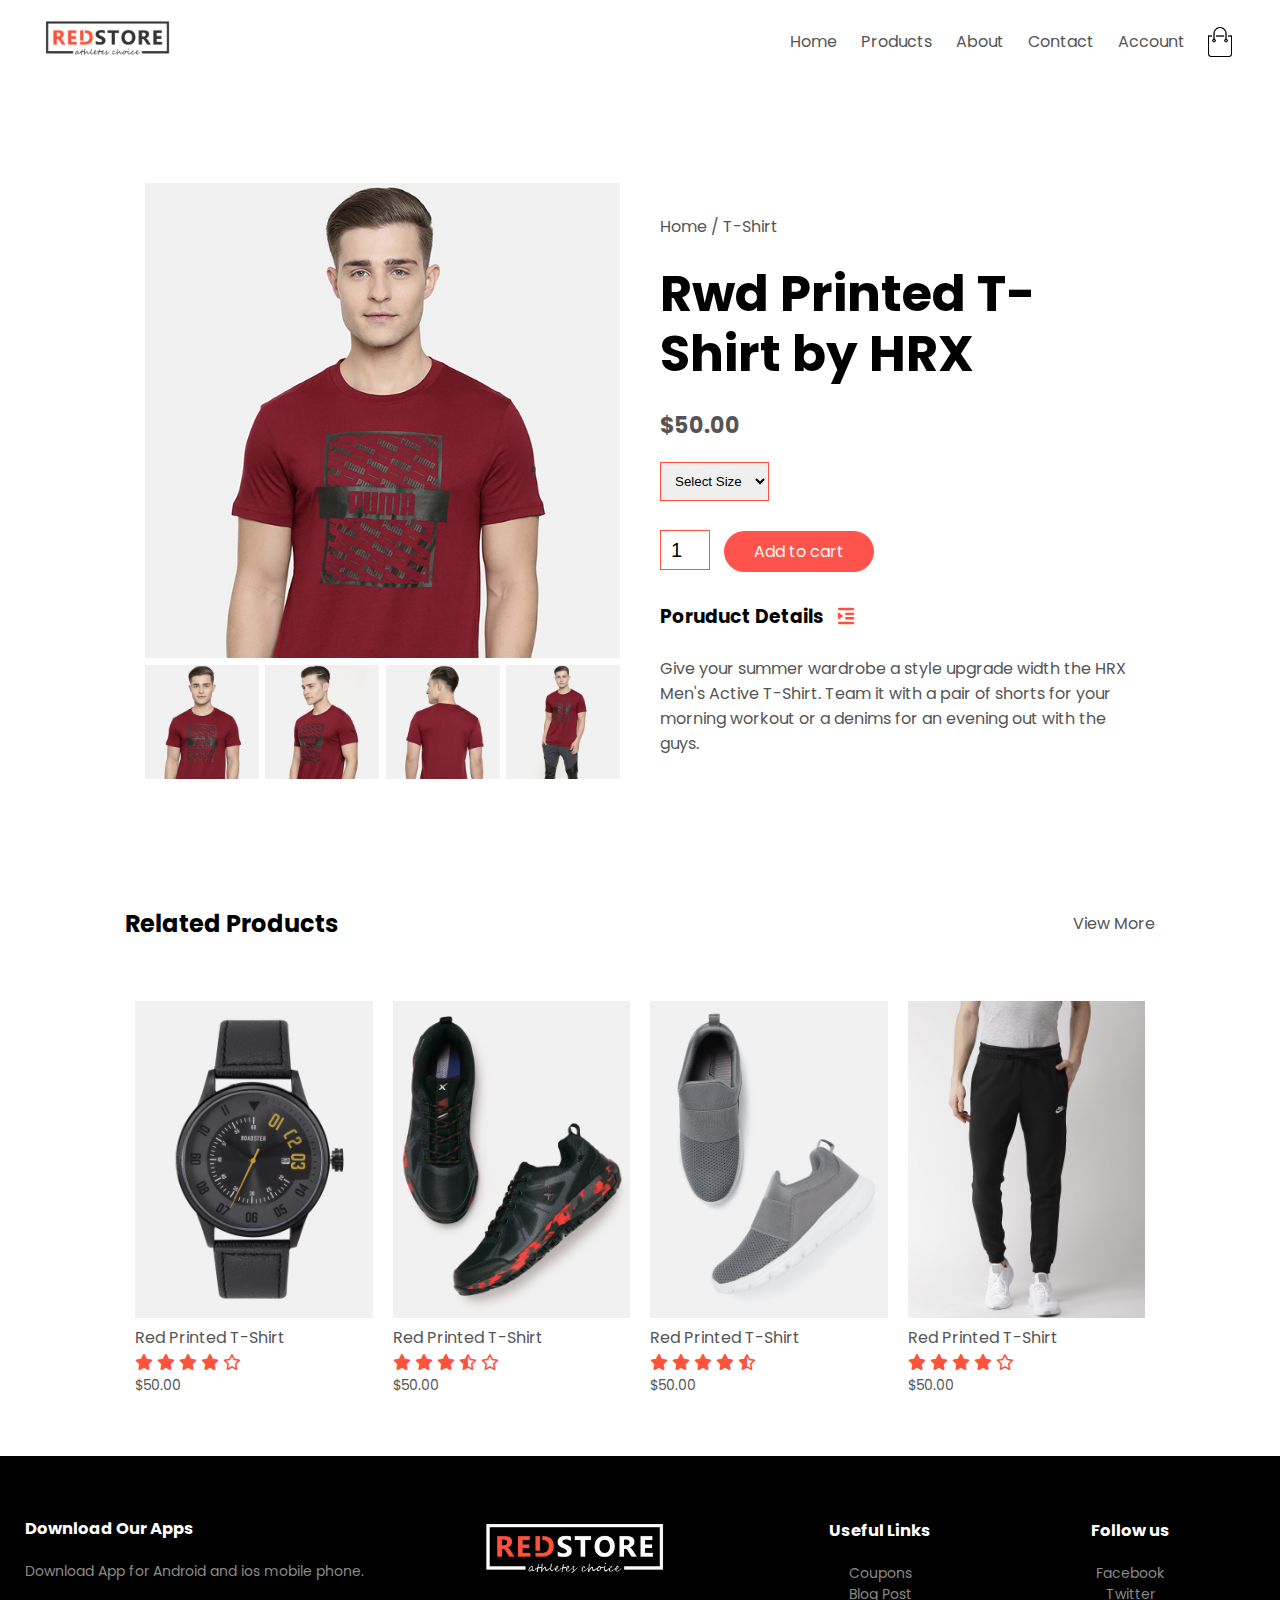
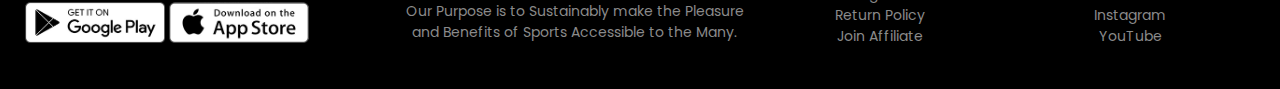
==== product-details.html @ 300defac "my third commit and i added the product details page" ====
<!DOCTYPE html>
<html lang="en">
<head>
  <meta charset="UTF-8">
  <meta name="viewport" content="width=device-width, initial-scale=1.0">
<link href="https://fonts.googleapis.com/css2?family=Poppins:wght@300;400;500;600;700&display=swap" rel="stylesheet">
<link rel="stylesheet" href="https://cdnjs.cloudflare.com/ajax/libs/font-awesome/6.5.1/css/all.min.css">
  <link rel="stylesheet" href="style.css">
  <title>Products Details - RedStore</title>
</head>
<body>
<div class="container">
    <div class="navbar">
      <div class="logo">
        <img src="images/logo.png" width="125px">
      </div>
      <nav>
        <ul id="menuItems">
          <li><a href="index.html">Home</a></li>
          <li><a href="products.html">Products</a></li>
          <li><a href="#">About</a></li>
          <li><a href="#">Contact</a></li>
          <li><a href="#">Account</a></li>
        </ul>
      </nav>
      <img src="images/cart.png" width="30px" height="30px">
      <img src="images/menu.png" class="menu-icon" onclick="menutoggle()">
    </div>
</div>
<!-- ------ Single Products Details------ -->
<div class="small-container single-product">
  <div class="row">
    <div class="col-2">
      <img src="images/gallery-1.jpg" width="100%" id="productImg">
      <div class="small-img-row">
        <div class="small-img-col">
          <img src="images/gallery-1.jpg" width="100%" class="small-img">
        </div>
        <div class="small-img-col">
          <img src="images/gallery-2.jpg" width="100%" class="small-img">
        </div>
        <div class="small-img-col">
          <img src="images/gallery-3.jpg" width="100%" class="small-img">
        </div>
        <div class="small-img-col">
          <img src="images/gallery-4.jpg" width="100%" class="small-img">
        </div>
      </div>
    </div>
    <div class="col-2">
      <p>Home / T-Shirt</p>
      <h1>Rwd Printed T-Shirt by HRX</h1>
      <h4>$50.00</h4>
      <select>
        <option>Select Size</option>
        <option>XXL</option>
        <option>XL</option>
        <option>Large</option>
        <option>Medium</option>
        <option>Small</option>
      </select>
      <input type="number" value="1">
      <a href="" class="btn">Add to cart</a>
      <h3>Poruduct Details <i class="fa fa-indent"></i></h3>
      <br>
      <p>Give your summer wardrobe a style upgrade width the HRX Men's Active T-Shirt. Team it with a pair of shorts for your morning workout or a denims for an evening out with the guys.</p>
    </div>
  </div>
</div>
<!-- ------------Title---------- -->
<div class="small-container">
  <div class="row row-2">
    <h2>Related Products</h2>
    <p>View More</p>
  </div>
</div>
<!-- ------Products ------ -->
<div class="small-container">
  <div class="row">
    <div class="col-4">
      <img src="images/product-9.jpg">
      <h4>Red Printed T-Shirt</h4>
      <div class="rating">
        <i class="fa fa-star"></i>
        <i class="fa fa-star"></i>
        <i class="fa fa-star"></i>
        <i class="fa fa-star"></i>
        <i class="fa-regular fa-star"></i>
      </div>
      <p>$50.00</p>
    </div>
    <div class="col-4">
      <img src="images/product-10.jpg">
      <h4>Red Printed T-Shirt</h4>
      <div class="rating">
        <i class="fa fa-star"></i>
        <i class="fa fa-star"></i>
        <i class="fa fa-star"></i>
        <i class="fa-regular fa-star-half-stroke"></i>
        <i class="fa-regular fa-star"></i>
      </div>
      <p>$50.00</p>
    </div>
    <div class="col-4">
      <img src="images/product-11.jpg">
      <h4>Red Printed T-Shirt</h4>
      <div class="rating">
        <i class="fa fa-star"></i>
        <i class="fa fa-star"></i>
        <i class="fa fa-star"></i>
        <i class="fa fa-star"></i>
        <i class="fa-regular fa-star-half-stroke"></i>
      </div>
      <p>$50.00</p>
    </div>
    <div class="col-4">
      <img src="images/product-12.jpg">
      <h4>Red Printed T-Shirt</h4>
      <div class="rating">
        <i class="fa fa-star"></i>
        <i class="fa fa-star"></i>
        <i class="fa fa-star"></i>
        <i class="fa fa-star"></i>
        <i class="fa-regular fa-star"></i>
      </div>
      <p>$50.00</p>
    </div>
  </div>
</div>

<!-- ------ footer ------ -->
<div class="footer">
  <div class="container">
    <div class="row">
      <div class="footer-col-1">
        <h3>Download Our Apps</h3>
        <p>Download App for Android and ios mobile phone.</p>
        <div class="app-logo">
          <img src="images/play-store.png">
          <img src="images/app-store.png">
        </div>
      </div>
      <div class="footer-col-2">
        <img src="images/logo-white.png">
        <p>Our Purpose is to Sustainably make the Pleasure and Benefits of Sports Accessible to the Many.</p>
      </div>
      <div class="footer-col-3">
        <h3>Useful Links</h3>
        <ul>
          <li>Coupons</li>
          <li>Blog Post</li>
          <li>Return Policy</li>
          <li>Join Affiliate</li>
        </ul>
      </div>
      <div class="footer-col-4">
        <h3>Follow us</h3>
        <ul>
          <li>Facebook</li>
          <li>Twitter</li>
          <li>Instagram</li>
          <li>YouTube</li>
        </ul>
      </div>
    </div>
  </div>
</div>

<script>
  var MenuItems = document.getElementById("menuItems");

  MenuItems.style.maxHeight = "0px";

  function menutoggle(){
    if(MenuItems.style.maxHeight == "0px")
    {
      MenuItems.style.maxHeight = "200px";
    }
    else 
    {
      MenuItems.style.maxHeight = "0px";
    }
  }
</script>
<!-- ------ JS for product Gallery ------ -->
<script>
  var productImg = document.getElementById("productImg");
  var smallImg = document.getElementsByClassName("small-img");
  smallImg[0].onclick = function()
  {
    productImg.src = smallImg[0].src;
  }
  smallImg[1].onclick = function()
  {
    productImg.src = smallImg[1].src;
  }
  smallImg[2].onclick = function()
  {
    productImg.src = smallImg[2].src;
  }
  smallImg[3].onclick = function()
  {
    productImg.src = smallImg[3].src;
  }
</script>
</body>
</html>
---- style.css ----
*{
  margin: 0;
  padding:0;
  box-sizing: border-box;
}

body{
  font-family: 'Poppins', sans-serif;
}

.navbar{
  display: flex;
  align-items: center;
  padding: 20px;
}
nav{
  flex: 1;
  text-align: right;
}
nav ul{
  display: inline-block;
  list-style-type: none;
}
nav ul li{
  display: inline-block;
  margin-right: 20px;
}
a{
  text-decoration: none;
  color: #555;
}
p{
  color: #555;
}
.container{
  max-width: 1300px;
  margin: auto;
  padding-right: 25px;
  padding-left: 25px;
}
.row{
  display: flex;
  align-items: center;
  flex-wrap: wrap;
  justify-content: space-around;
}
.col-2{
  flex-basis: 50%;
  min-width: 300px;
}
.col-2 img{
  max-width: 100%;
  padding: 50px 0;
}
.col-2 h1{
  font-size: 50px;
  line-height: 60px;
  margin: 25px 0;
}
.btn{
  display: inline-block;
  background-color: #ff534b;
  color: #fff;
  padding: 8px 30px;
  margin: 30px 0;
  border-radius: 30px;
  transition: background 0.5s;
}

.btn:hover{
  background: #563434;
}

.header{
  background: radial-gradient(#fff,#ffd6d6);
}
.header .row{
  margin-top: 70px;
}
.categories{
  margin: 70px 0;
}
.col-3{
  flex-basis: 30%;
  min-width:250px;
  margin-bottom: 30px;
}
.col-3 img{
  width: 100%;
}
.small-container{
  max-width: 1080px;
  margin: auto;
  padding-left: 25px;
  padding-right: 25px;
}
.col-4{
  flex-basis: 25%;
  padding: 10px;
  min-width: 200px;
  margin-bottom: 50px;
  transition: transform 0.5s;
}
.col-4 img{
  width: 100%;
}
.title{
  text-align: center;
  margin: 0 auto 80px;
  position: relative;
  line-height: 60px;
  color: #555;
}
.title::after{
  content: '';
  background: #ff523b;
  width: 80px;
  height: 5px;
  border-radius: 5px;
  position: absolute;
  bottom: 0;
  left: 50%;
  transform: translateX(-50%);
}
h4{
  color: #555;
  font-weight: normal;
}
.col-4 p{
  font-size: 14px;
}
.rating .fa, .fa-regular{
  color: #ff523b;
}
.col-4:hover{
  transform: translateY(-5px);
}
.offer{
  background: radial-gradient(#fff,#ffd6d6);
  margin-top: 80px;
  pad: 30px 0;
}
.col-2 .offer-img{
  padding: 50px;
}
small{
  color: #555;
}

.testimonial{
  padding-top: 100px;
}
.testimonial .col-3{
  text-align: center;
  padding: 40px 20px;
  box-shadow:0 0 20px 0px rgba(0,0,0,0.1);
  cursor: pointer;
  transition: transform 0.5s;
}
.testimonial .col-3 img{
  width: 50px;
  margin-top: 20px;
  border-radius: 50%;
}
.testimonial .col-3:hover{
  transform: translateY(-10px);
}
.fa.fa-quote-left{
  font-size: 34px;
  color: #ff523b;
}
.col-3 p{
  font-size: 12px;
  margin: 12px 0;
  color: #777;
}
.testimonial .col-3 h3{
  font-weight: 600;
  color: #555;
  font-size: 16px;
}

.brands{
  margin: 100px auto;
}
.col-5{
  width: 160px;
}
.col-5 img{
  width: 100%;
  cursor: pointer;
  filter: grayscale(100%);
}
.col-5 img:hover{
  filter: grayscale(0);
}

.footer{
  background: #000;
  color: #8a8a8a;
  font-size: 14px;
  padding: 60px 0 20px;
}
.footer p{
  color: #8a8a8a;
}
.footer h3{
  color: #fff;
  margin-bottom: 20px;
}
.footer-col-1, .footer-col-2, .footer-col-3, .footer-col-4{
  min-width: 250px;
  margin-bottom: 20px;
} 
.footer-col-1{
  flex-basis: 30%;
}
.footer-col-2{
  flex: 1;
  text-align: center;
}
.footer-col-2 img{
  width: 180px;
  margin-bottom: 20px;
}
.footer-col-3, .footer-col-4{
  flex-basis: 12%;
  text-align: center;
}
ul{
  list-style-type: none;
}
.app-logo{
  margin-top: 20px;
  cursor: pointer;
}
.app-logo img{
  width: 140px;
}

.menu-icon{
  width: 28px;
  margin-left: 20px;
  display: none;
}

/* ------ all products ----- */
.row-2{
  justify-content: space-between;
  margin: 100px auto 50px;
}
select{
  border: 1px solid #ff523b;
  padding: 5px;
}
select:focus{
  outline: none;
}
.page-btn{
  margin: 0 auto 80px;
}
.page-btn span{
  display: inline-block;
  border: 1px solid #ff523b;
  margin-left: 10px;
  width: 40px;
  height: 40px;
  text-align: center;
  line-height: 40px;
  cursor: pointer;
}
.page-btn span:hover{
  background: #ff523b;
  color: #fff;
}

/* ------ Single Product details ----- */
.single-product{
  margin-top: 80px;
}
.single-product .col-2 img{
  padding: 0;
}
.single-product .col-2{
  padding: 20px;
}
.single-product .col-2 h4{
  margin: 20px 0;
  font-size: 22px;
  font-weight: bold;
}
.single-product select{
  display: block;
  padding: 10px;
  margin-top: 20px;
}
.single-product input{
  width: 50px;
  height: 40px;
  padding-left: 10px;
  font-size: 20px;
  margin-right: 10px;
  border: 1px solid #ff523b;
}
input:focus{
  outline: none;
}
.single-product .fa-indent{
  color: #ff523b;
  margin-left: 10px;
}
.small-img-row{
  display: flex;
  justify-content: space-between;
}
.small-img-col{
  flex-basis: 24%;
  cursor: pointer;
}

/* ------ media qurey for menu ----- */

@media only screen and (max-width:800px){
  nav ul{
    position: absolute;
    top: 70px;
    left: 0;
    background: #333;
    width: 100%;
    overflow: hidden;
    transition: max-height 0.5s;
  }
  nav ul li{
    display: block;
    margin-right: 50px;
    margin-top: 10px;
    margin-bottom: 10px;
  }
  nav ul li a{
    color: #fff;
  }
  .menu-icon{
    display: block;
    cursor: pointer;
  }
}

/* ------ media qurey for less 600 screen size----- */

@media only screen and (max-width:600px){
  .row{
    text-align: center;
  }
  .col-2, .col-3, .col-4{
    flex-basis: 100%;
  }
  .single-product .row{
    text-align: left;
  }
  .single-product .col-2{
    padding: 20px 0;
  }
  .single-product h1{
    font-size: 26px;
    line-height: 32px;
  }
}
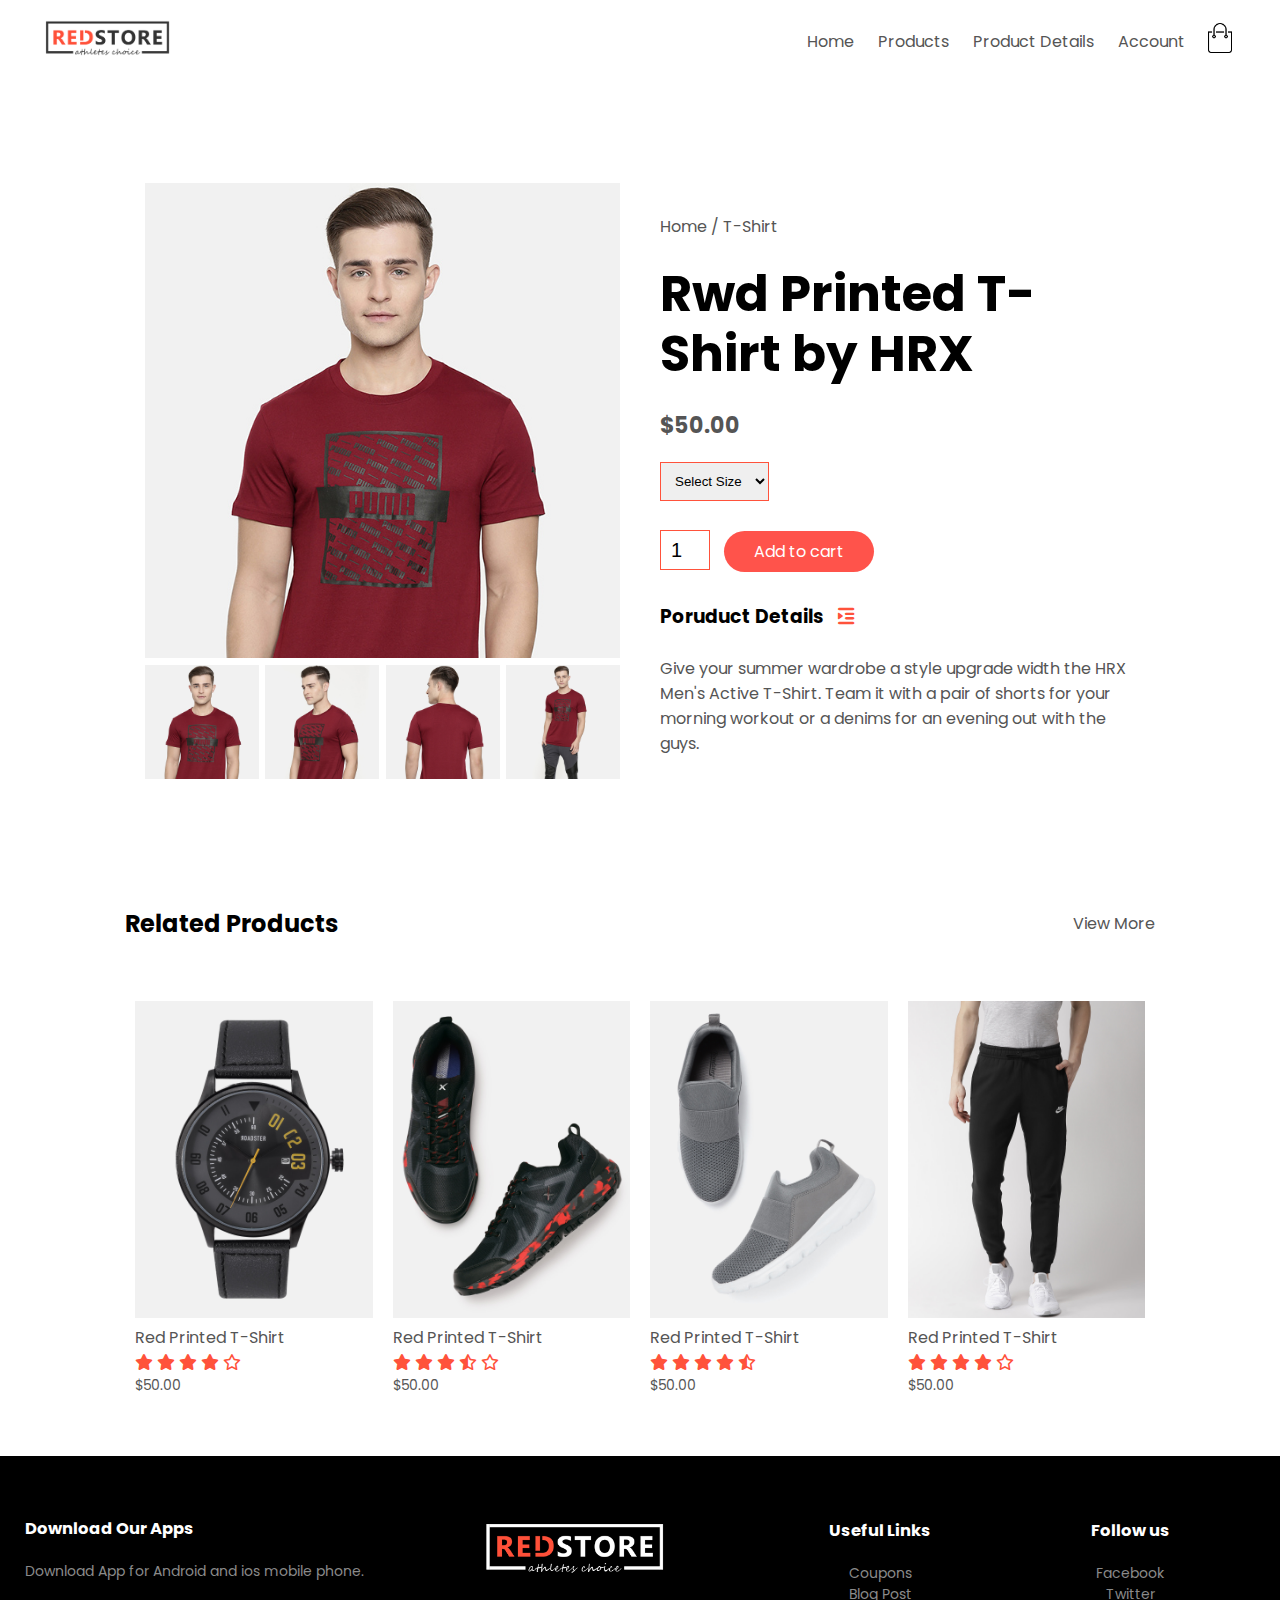
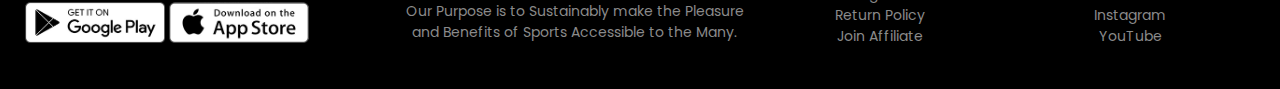
==== commit 3514c71b: "My third commit and i added the Cart page" ====
--- a/product-details.html
+++ b/product-details.html
@@ -18,12 +18,11 @@
         <ul id="menuItems">
           <li><a href="index.html">Home</a></li>
           <li><a href="products.html">Products</a></li>
-          <li><a href="#">About</a></li>
-          <li><a href="#">Contact</a></li>
+          <li><a href="#">Product Details</a></li>
           <li><a href="#">Account</a></li>
         </ul>
       </nav>
-      <img src="images/cart.png" width="30px" height="30px">
+      <a href="cart.html"><img src="images/cart.png" width="30px" height="30px"></a>
       <img src="images/menu.png" class="menu-icon" onclick="menutoggle()">
     </div>
 </div>
--- a/style.css
+++ b/style.css
@@ -318,6 +318,59 @@
   cursor: pointer;
 }
 
+/* ------ cart items ----- */
+
+.cart-page{
+  margin: 80px auto;
+}
+table{
+  width: 100%;
+  border-collapse: collapse;
+}
+.cart-info{
+  display: flex;
+  flex-wrap: wrap;
+}
+th{
+  text-align: left;
+  padding: 5px;
+  color: #fff;
+  background: #ff523b;
+  font-weight: normal;
+}
+td{
+  padding: 10px 5px;
+}
+td input{
+  width: 40px;
+  height: 30px;
+  padding: 5px;
+}
+td a{
+  color: #ff523b;
+  font-size: 12px;
+}
+td img{
+  width: 80px;
+  height: 80px;
+  margin-right: 10px;
+}
+.total-price{
+  display: flex;
+  justify-content: flex-end;
+}
+.total-price table{
+  border-top: 3px solid #ff523b;
+  width: 100%;
+  max-width: 400px;
+}
+td:last-child{
+  text-align: right;
+}
+th:last-child{
+  text-align: right;
+}
+
 /* ------ media qurey for menu ----- */
 
 @media only screen and (max-width:800px){
@@ -364,4 +417,7 @@
     font-size: 26px;
     line-height: 32px;
   }
+  .cart-info p{
+    display: none;
+  }
 }